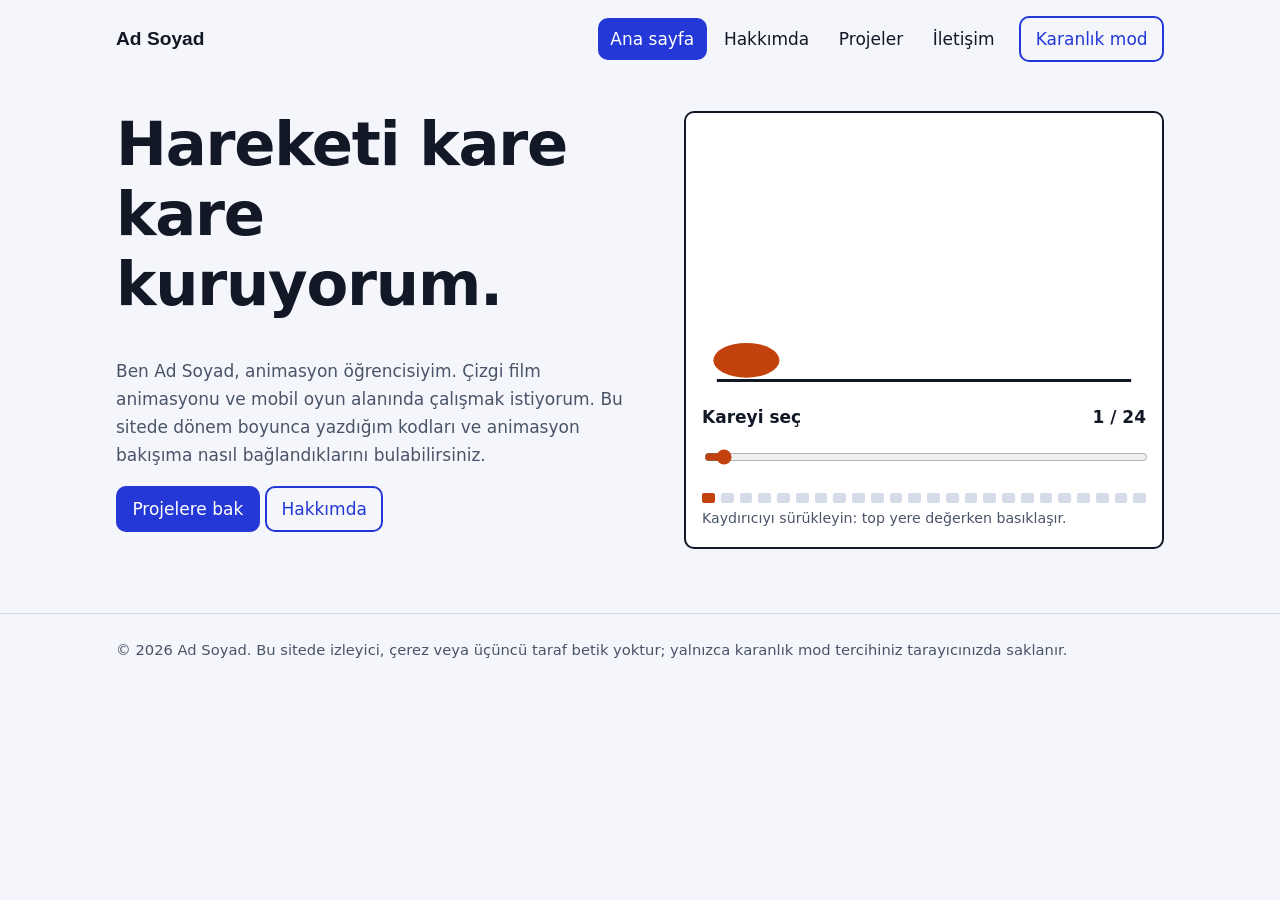
==== index.html @ 79219325 "Add files via upload" ====
<!DOCTYPE html>
<html lang="tr">
<head>
<meta charset="utf-8">
<meta name="viewport" content="width=device-width, initial-scale=1">
<title>Ana sayfa | Ad Soyad</title>
<meta name="description" content="Animasyon öğrencisi Ad Soyad'ın kodlama ve animasyon çalışmaları portfolyosu.">
<link rel="stylesheet" href="style.css">
<script src="script.js" defer></script>
</head>
<body>
<a class="skip" href="#icerik">İçeriğe geç</a>
<header class="site">
<a class="brand" href="index.html">Ad Soyad</a>
<button id="menuBtn" aria-expanded="false" aria-controls="nav">Menü</button>
<nav id="nav" aria-label="Ana menü"><ul><li><a href="index.html" aria-current="page">Ana sayfa</a></li><li><a href="hakkimda.html">Hakkımda</a></li><li><a href="projeler.html">Projeler</a></li><li><a href="iletisim.html">İletişim</a></li></ul></nav>
<button id="themeBtn" aria-pressed="false">Karanlık mod</button>
</header>
<main id="icerik"><div class="wrap">
<section class="hero" aria-labelledby="baslik">
<div>
<h1 id="baslik">Hareketi kare kare kuruyorum.</h1>
<p class="lead">Ben Ad Soyad, animasyon öğrencisiyim. Çizgi film animasyonu ve mobil oyun alanında çalışmak istiyorum. Bu sitede dönem boyunca yazdığım kodları ve animasyon bakışıma nasıl bağlandıklarını bulabilirsiniz.</p>
<p><a class="btn primary" href="projeler.html">Projelere bak</a> <a class="btn" href="hakkimda.html">Hakkımda</a></p>
</div>
<div class="stage">
<svg viewBox="0 0 300 180" role="img" aria-label="Kaydırıcıyla kare kare hareket eden, zıplayan bir top"><line x1="10" y1="170" x2="290" y2="170" stroke="currentColor" stroke-width="2"/><ellipse id="ball" cx="30" cy="150" rx="18" ry="18" fill="var(--key)"/></svg>
<label for="frame"><span>Kareyi seç</span><span id="frameOut" aria-live="polite">1 / 24</span></label>
<input type="range" id="frame" min="1" max="24" value="1">
<div class="strip" id="strip" aria-hidden="true"></div>
<small>Kaydırıcıyı sürükleyin: top yere değerken basıklaşır.</small>
</div>
</section>
</div></main>
<footer><div class="wrap">© 2026 Ad Soyad. Bu sitede izleyici, çerez veya üçüncü taraf betik yoktur; yalnızca karanlık mod tercihiniz tarayıcınızda saklanır.</div></footer>
</body>
</html>
---- style.css ----
:root{--bg:#f4f6fb;--surface:#fff;--ink:#121826;--muted:#4a5468;--line:#d5dbe8;--accent:#2338d6;--on-accent:#fff;--key:#c2410c;--r:10px}
[data-theme=dark]{--bg:#0e1320;--surface:#171e30;--ink:#eef1f8;--muted:#a9b3c9;--line:#2b3550;--accent:#9db0ff;--on-accent:#0e1320;--key:#ff9a6b}
*{box-sizing:border-box}
html{scroll-padding-top:5rem}
body{margin:0;background:var(--bg);color:var(--ink);font:1.0625rem/1.65 "Segoe UI",system-ui,-apple-system,sans-serif}
h1,h2,h3{font-family:"Trebuchet MS","Segoe UI",system-ui,sans-serif;line-height:1.15;margin:0 0 .6em}
h1{font-size:clamp(2.2rem,6vw,3.8rem);font-weight:800;letter-spacing:-.02em}
h2{font-size:1.6rem}h3{font-size:1.15rem}
a{color:var(--accent)}
:focus-visible{outline:3px solid var(--key);outline-offset:2px}
.skip{position:absolute;left:-999px;background:var(--accent);color:var(--on-accent);padding:.5rem 1rem}
.skip:focus{left:1rem;top:1rem;z-index:10}
.wrap{max-width:68rem;margin:0 auto;padding:0 1.25rem}
header.site{display:flex;flex-wrap:wrap;align-items:center;gap:.75rem;max-width:68rem;margin:0 auto;padding:1rem 1.25rem}
.brand{font:800 1.2rem "Trebuchet MS",sans-serif;color:var(--ink);text-decoration:none;margin-right:auto}
nav ul{display:flex;gap:.25rem;list-style:none;margin:0;padding:0}
nav a{display:block;padding:.45rem .8rem;border-radius:var(--r);color:var(--ink);text-decoration:none}
nav a:hover{background:var(--line)}
nav a[aria-current=page]{background:var(--accent);color:var(--on-accent)}
button,.btn{font:inherit;cursor:pointer;border:2px solid var(--accent);background:transparent;color:var(--accent);padding:.45rem .9rem;border-radius:var(--r);text-decoration:none;display:inline-block}
button:hover,.btn:hover{background:var(--accent);color:var(--on-accent)}
.btn.primary,button.primary{background:var(--accent);color:var(--on-accent)}
#menuBtn{display:none}
main{padding:2rem 0 4rem}
.hero{display:grid;grid-template-columns:1.1fr 1fr;gap:2.5rem;align-items:center}
.lead{color:var(--muted);max-width:34rem}
.stage{background:var(--surface);border:2px solid var(--ink);border-radius:var(--r);padding:1rem}
.stage svg{width:100%;height:auto;display:block}
.stage label{display:flex;justify-content:space-between;font-weight:600;margin-top:.5rem}
.stage input[type=range]{width:100%;accent-color:var(--key)}
.stage small{color:var(--muted)}
.strip{display:flex;gap:6px;margin-top:.5rem}
.strip i{flex:1;height:10px;background:var(--line);border-radius:2px}
.strip i.on{background:var(--key)}
.grid{display:grid;grid-template-columns:repeat(auto-fill,minmax(16rem,1fr));gap:1.25rem;padding:0;list-style:none}
.card{background:var(--surface);border:1px solid var(--line);border-radius:var(--r);padding:1rem;display:flex;flex-direction:column;gap:.5rem}
.card svg{width:100%;height:auto;border-radius:6px;background:var(--bg)}
.card p{margin:0;font-size:.97rem}
.learned{color:var(--muted)}
.card a{margin-top:auto}
.tools{display:flex;flex-wrap:wrap;gap:.5rem;align-items:center;margin-bottom:1.25rem}
.tools button[aria-pressed=true]{background:var(--accent);color:var(--on-accent)}
input,textarea{font:inherit;width:100%;padding:.6rem;border:2px solid var(--line);border-radius:var(--r);background:var(--surface);color:var(--ink)}
.tools input{width:14rem;margin-left:auto}
label{font-weight:600;display:block;margin:1rem 0 .25rem}
.err{color:var(--key);font-size:.92rem;min-height:1.2em;margin:.2rem 0 0}
input[aria-invalid=true],textarea[aria-invalid=true]{border-color:var(--key)}
.msg{margin-top:1rem;padding:.8rem 1rem;border-left:5px solid var(--accent);background:var(--surface)}
.note{font-size:.9rem;color:var(--muted)}
.cols{display:grid;grid-template-columns:1fr 1fr;gap:2rem}
.prose{max-width:42rem}
footer{border-top:1px solid var(--line);padding:1.5rem 0;color:var(--muted);font-size:.92rem}
@media (max-width:760px){
 .hero,.cols{grid-template-columns:1fr}
 #menuBtn{display:inline-block}
 nav{display:none;width:100%;order:5}
 nav.open{display:block}
 nav ul{flex-direction:column}
 .tools input{margin-left:0;width:100%}
}
@media (max-width:480px){main{padding-top:1rem}h1{font-size:2rem}}
@media (prefers-reduced-motion:reduce){*{transition:none!important;animation:none!important}}
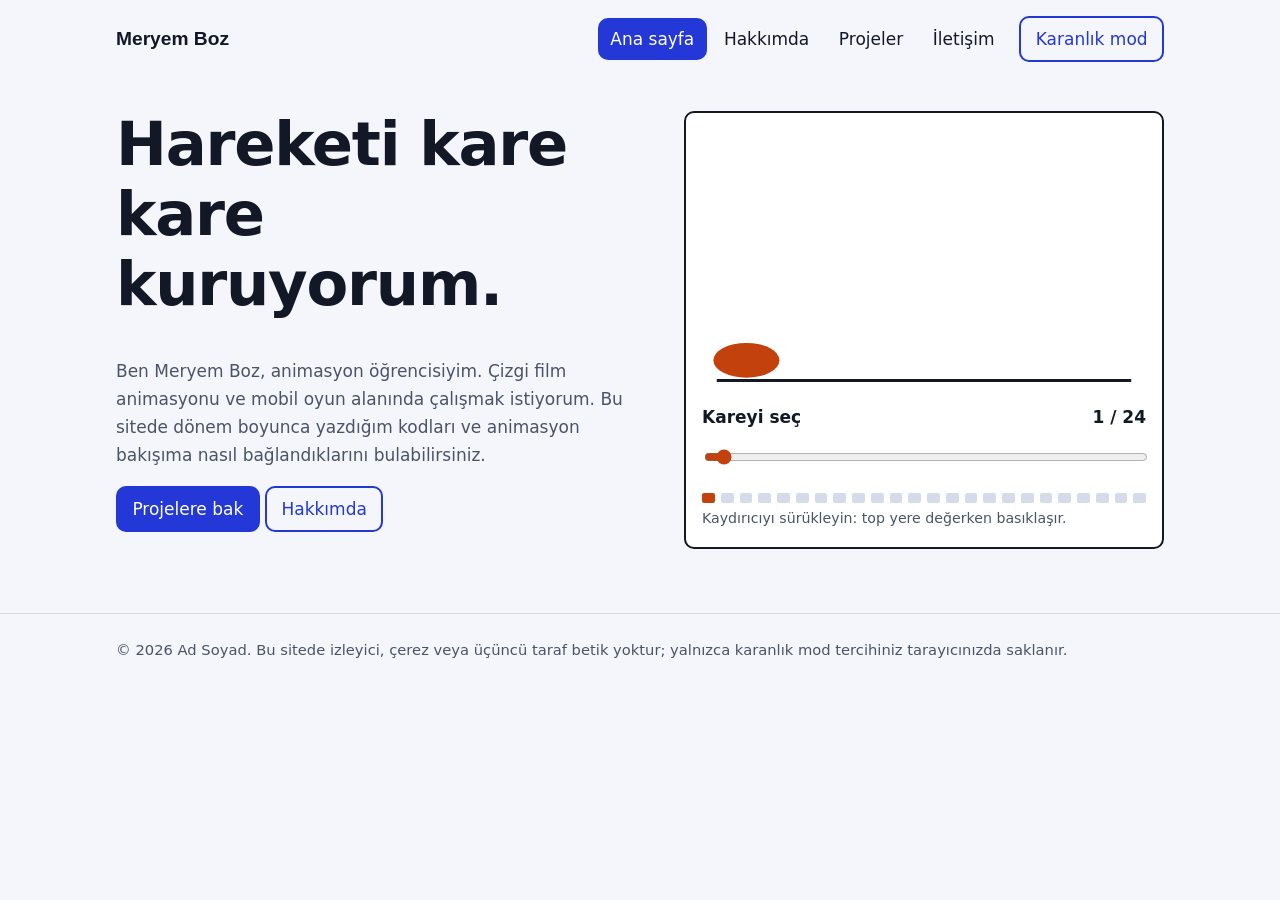
==== commit 4c655197: "Update author name from 'Ad Soyad' to 'Meryem Boz'" ====
--- a/index.html
+++ b/index.html
@@ -3,7 +3,7 @@
 <head>
 <meta charset="utf-8">
 <meta name="viewport" content="width=device-width, initial-scale=1">
-<title>Ana sayfa | Ad Soyad</title>
+<title>Ana sayfa | Meryem Boz</title>
 <meta name="description" content="Animasyon öğrencisi Ad Soyad'ın kodlama ve animasyon çalışmaları portfolyosu.">
 <link rel="stylesheet" href="style.css">
 <script src="script.js" defer></script>
@@ -11,7 +11,7 @@
 <body>
 <a class="skip" href="#icerik">İçeriğe geç</a>
 <header class="site">
-<a class="brand" href="index.html">Ad Soyad</a>
+<a class="brand" href="index.html">Meryem Boz</a>
 <button id="menuBtn" aria-expanded="false" aria-controls="nav">Menü</button>
 <nav id="nav" aria-label="Ana menü"><ul><li><a href="index.html" aria-current="page">Ana sayfa</a></li><li><a href="hakkimda.html">Hakkımda</a></li><li><a href="projeler.html">Projeler</a></li><li><a href="iletisim.html">İletişim</a></li></ul></nav>
 <button id="themeBtn" aria-pressed="false">Karanlık mod</button>
@@ -20,7 +20,7 @@
 <section class="hero" aria-labelledby="baslik">
 <div>
 <h1 id="baslik">Hareketi kare kare kuruyorum.</h1>
-<p class="lead">Ben Ad Soyad, animasyon öğrencisiyim. Çizgi film animasyonu ve mobil oyun alanında çalışmak istiyorum. Bu sitede dönem boyunca yazdığım kodları ve animasyon bakışıma nasıl bağlandıklarını bulabilirsiniz.</p>
+<p class="lead">Ben Meryem Boz, animasyon öğrencisiyim. Çizgi film animasyonu ve mobil oyun alanında çalışmak istiyorum. Bu sitede dönem boyunca yazdığım kodları ve animasyon bakışıma nasıl bağlandıklarını bulabilirsiniz.</p>
 <p><a class="btn primary" href="projeler.html">Projelere bak</a> <a class="btn" href="hakkimda.html">Hakkımda</a></p>
 </div>
 <div class="stage">
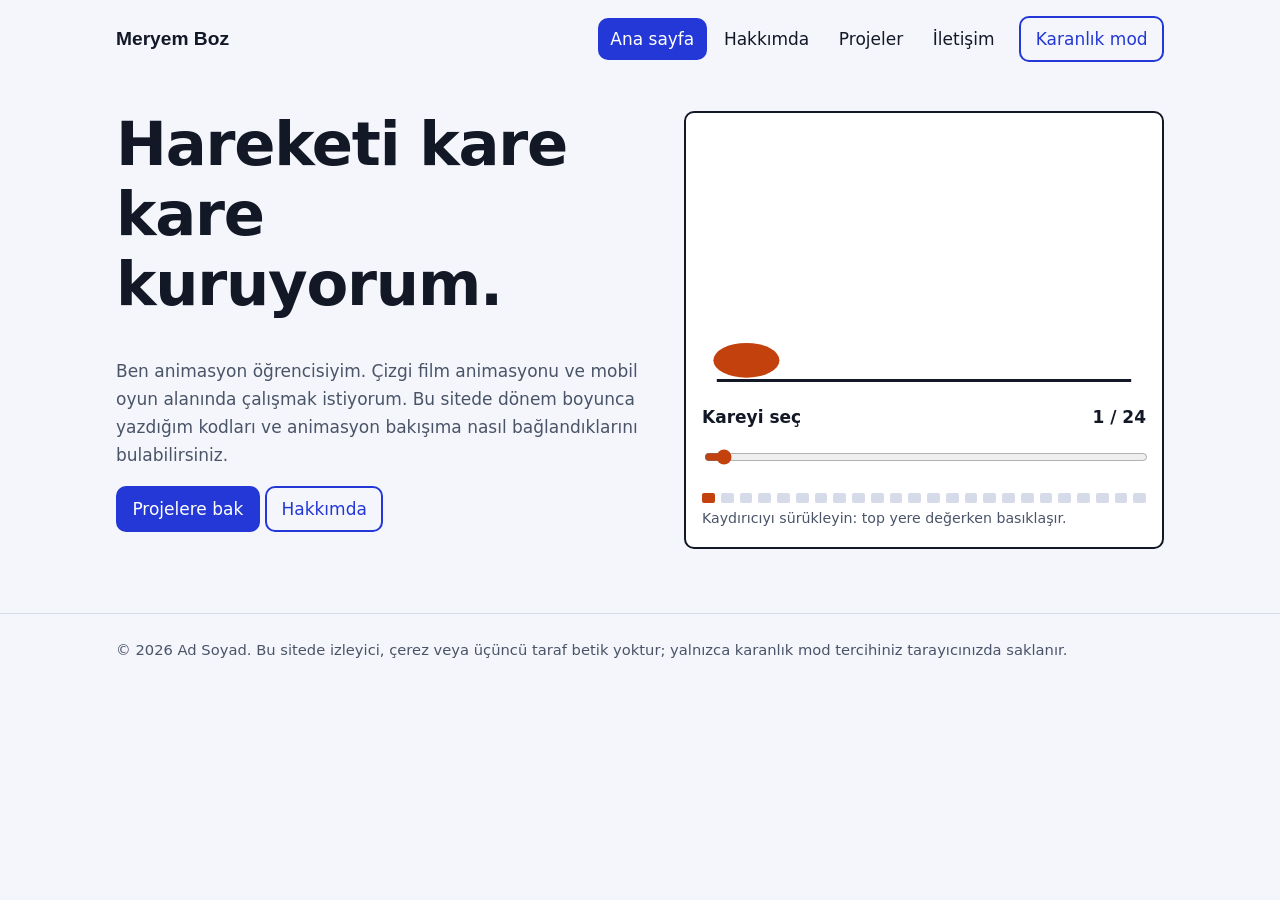
==== commit 1b2400ac: "Update page title and introductory paragraph" ====
--- a/index.html
+++ b/index.html
@@ -3,7 +3,7 @@
 <head>
 <meta charset="utf-8">
 <meta name="viewport" content="width=device-width, initial-scale=1">
-<title>Ana sayfa | Meryem Boz</title>
+<title>Ana sayfa | portfolyo</title>
 <meta name="description" content="Animasyon öğrencisi Ad Soyad'ın kodlama ve animasyon çalışmaları portfolyosu.">
 <link rel="stylesheet" href="style.css">
 <script src="script.js" defer></script>
@@ -20,7 +20,7 @@
 <section class="hero" aria-labelledby="baslik">
 <div>
 <h1 id="baslik">Hareketi kare kare kuruyorum.</h1>
-<p class="lead">Ben Meryem Boz, animasyon öğrencisiyim. Çizgi film animasyonu ve mobil oyun alanında çalışmak istiyorum. Bu sitede dönem boyunca yazdığım kodları ve animasyon bakışıma nasıl bağlandıklarını bulabilirsiniz.</p>
+<p class="lead">Ben animasyon öğrencisiyim. Çizgi film animasyonu ve mobil oyun alanında çalışmak istiyorum. Bu sitede dönem boyunca yazdığım kodları ve animasyon bakışıma nasıl bağlandıklarını bulabilirsiniz.</p>
 <p><a class="btn primary" href="projeler.html">Projelere bak</a> <a class="btn" href="hakkimda.html">Hakkımda</a></p>
 </div>
 <div class="stage">
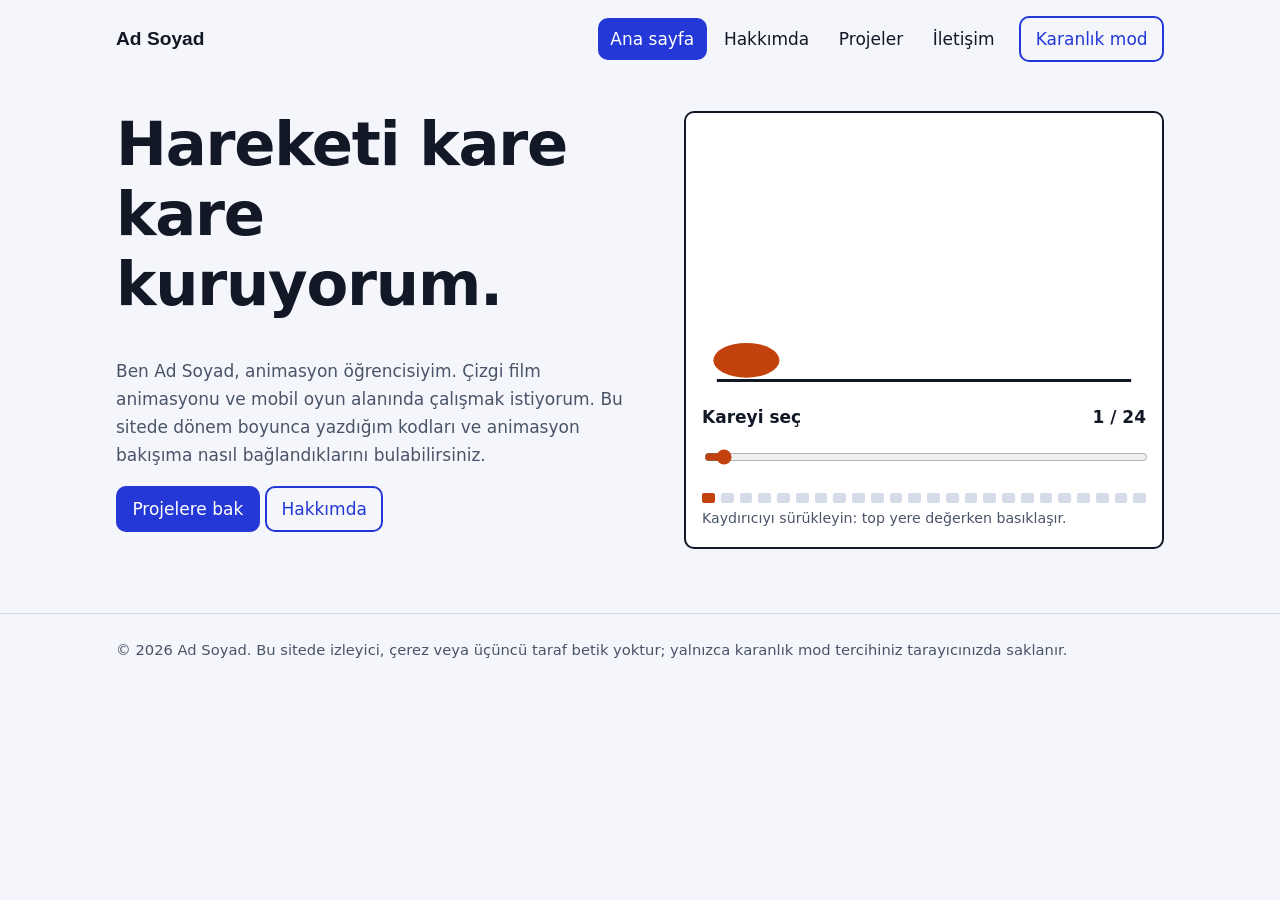
==== commit 2541fac1: "Add files via upload" ====
--- a/index.html
+++ b/index.html
@@ -3,7 +3,7 @@
 <head>
 <meta charset="utf-8">
 <meta name="viewport" content="width=device-width, initial-scale=1">
-<title>Ana sayfa | portfolyo</title>
+<title>Ana sayfa | Ad Soyad</title>
 <meta name="description" content="Animasyon öğrencisi Ad Soyad'ın kodlama ve animasyon çalışmaları portfolyosu.">
 <link rel="stylesheet" href="style.css">
 <script src="script.js" defer></script>
@@ -11,7 +11,7 @@
 <body>
 <a class="skip" href="#icerik">İçeriğe geç</a>
 <header class="site">
-<a class="brand" href="index.html">Meryem Boz</a>
+<a class="brand" href="index.html">Ad Soyad</a>
 <button id="menuBtn" aria-expanded="false" aria-controls="nav">Menü</button>
 <nav id="nav" aria-label="Ana menü"><ul><li><a href="index.html" aria-current="page">Ana sayfa</a></li><li><a href="hakkimda.html">Hakkımda</a></li><li><a href="projeler.html">Projeler</a></li><li><a href="iletisim.html">İletişim</a></li></ul></nav>
 <button id="themeBtn" aria-pressed="false">Karanlık mod</button>
@@ -20,7 +20,7 @@
 <section class="hero" aria-labelledby="baslik">
 <div>
 <h1 id="baslik">Hareketi kare kare kuruyorum.</h1>
-<p class="lead">Ben animasyon öğrencisiyim. Çizgi film animasyonu ve mobil oyun alanında çalışmak istiyorum. Bu sitede dönem boyunca yazdığım kodları ve animasyon bakışıma nasıl bağlandıklarını bulabilirsiniz.</p>
+<p class="lead">Ben Ad Soyad, animasyon öğrencisiyim. Çizgi film animasyonu ve mobil oyun alanında çalışmak istiyorum. Bu sitede dönem boyunca yazdığım kodları ve animasyon bakışıma nasıl bağlandıklarını bulabilirsiniz.</p>
 <p><a class="btn primary" href="projeler.html">Projelere bak</a> <a class="btn" href="hakkimda.html">Hakkımda</a></p>
 </div>
 <div class="stage">
